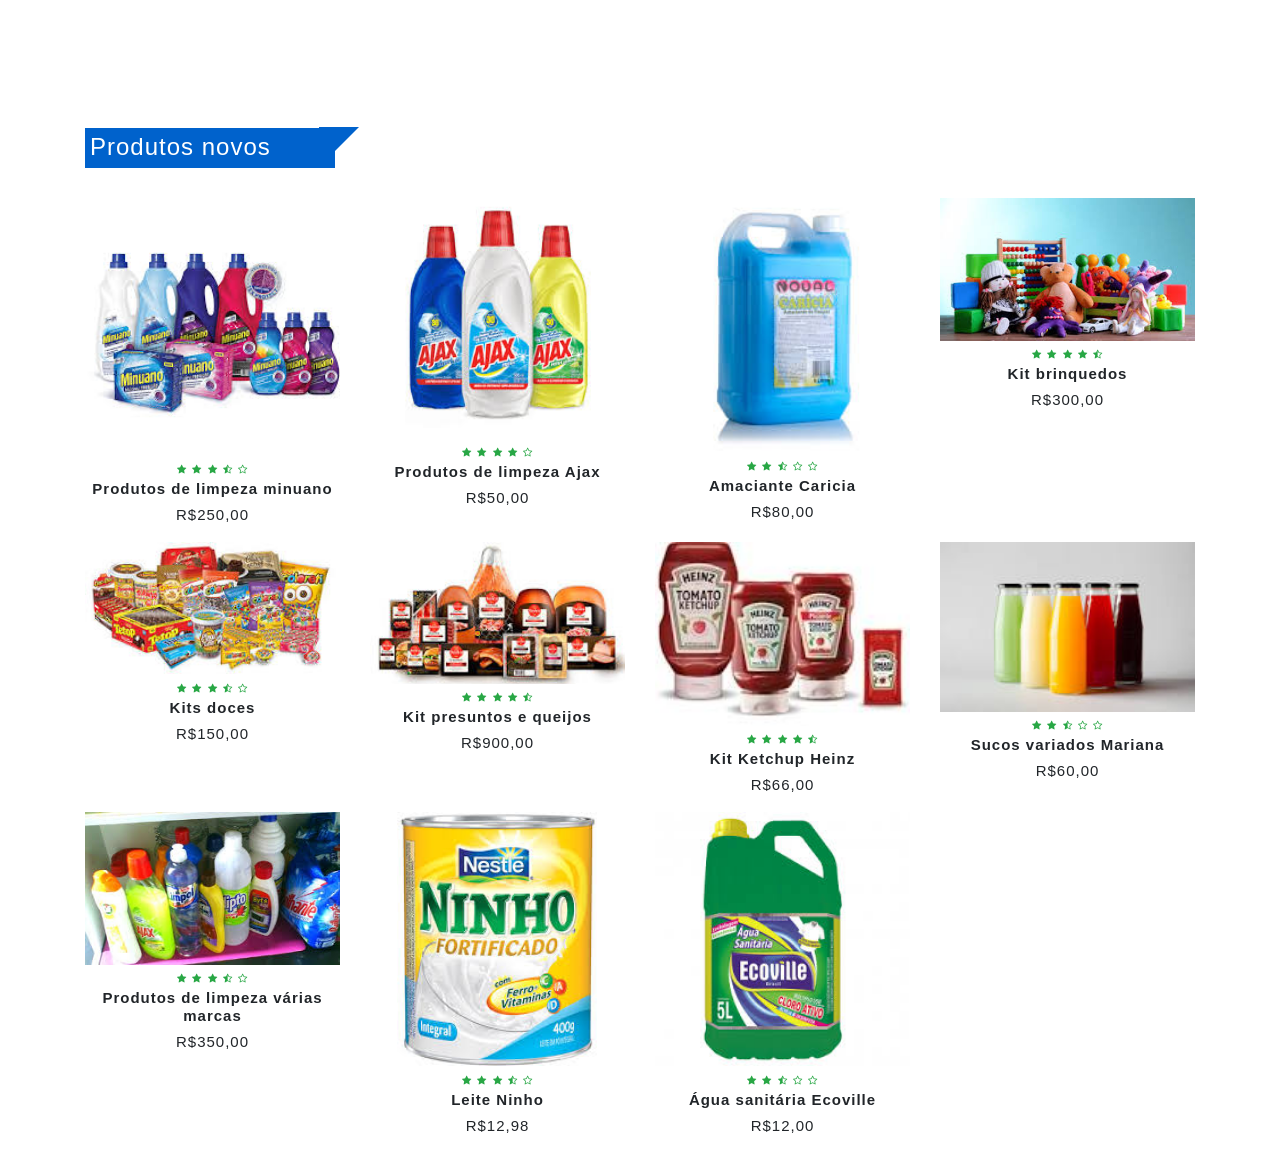
==== Exercício9/index.html @ 2418015e "ugeue" ====
<html>
<head>
	<title>E-commerce Sessão do Design do Produto</title>
	<link rel="stylesheet" type="text/css" href="estilo.css">
	<link rel="stylesheet" type="text/css" href="https://stackpath.bootstrapcdn.com/bootstrap/4.4.1/css/bootstrap.min.css">
	<link rel="stylesheet" type="text/css" href="https://stackpath.bootstrapcdn.com/font-awesome/4.7.0/css/font-awesome.min.css">
</head>
<body>
	<div class="container">
	<h2>Produtos novos</h2>
	<div class="row">
	<div class="col-md-3">
	<div class="product-top">
	<img src="img.jpg">
	<div class="overlay">
		<button type="button" class="btn btn-secondary" title="Compra rápida"><i class="fa fa-eye"></i></button>
		<button type="button" class="btn btn-secondary" title="Adicionar lista produtos que quero"><i class="fa fa-heart-o"></i></button>
		<button type="button" class="btn btn-secondary" title="Adicionar ao carrinho"><i class="fa fa-shopping-cart"></i></button>
		</div>

		<div class="product-bottom text-center">
		<i class="fa fa-star"></i>
		<i class="fa fa-star"></i>
		<i class="fa fa-star"></i>
		<i class="fa fa-star-half-o"></i>
		<i class="fa fa-star-o"></i>
		<h3>Produtos de limpeza minuano </h3>
		<h5>R$250,00</h5>
		</div>			
	</div>
</div>
<div class="col-md-3">
	<div class="product-top">
	<img src="img1.jpg">
	<div class="overlay">
		<button type="button" class="btn btn-secondary" title="Compra rápida"><i class="fa fa-eye"></i></button>
		<button type="button" class="btn btn-secondary" title="Adicionar lista produtos que quero"><i class="fa fa-heart-o"></i></button>
		<button type="button" class="btn btn-secondary" title="Adicionar ao carrinho"><i class="fa fa-shopping-cart"></i></button>
		</div>

		<div class="product-bottom text-center">
		<i class="fa fa-star"></i>
		<i class="fa fa-star"></i>
		<i class="fa fa-star"></i>
		<i class="fa fa-star"></i>
		<i class="fa fa-star-o"></i>
		<h3>Produtos de limpeza Ajax </h3>
		<h5>R$50,00</h5>
		</div>			
	</div>
</div>
<div class="col-md-3">
	<div class="product-top">
	<img src="img2.jpg">
	<div class="overlay">
		<button type="button" class="btn btn-secondary" title="Compra rápida"><i class="fa fa-eye"></i></button>
		<button type="button" class="btn btn-secondary" title="Adicionar lista produtos que quero"><i class="fa fa-heart-o"></i></button>
		<button type="button" class="btn btn-secondary" title="Adicionar ao carrinho"><i class="fa fa-shopping-cart"></i></button>
		</div>

		<div class="product-bottom text-center">
		<i class="fa fa-star"></i>
		<i class="fa fa-star"></i>
		<i class="fa fa-star-half-o"></i>
		<i class="fa fa-star-o"></i>
		<i class="fa fa-star-o"></i>
		<h3>Amaciante Caricia </h3>
		<h5>R$80,00</h5>
		</div>			
	</div>
</div>
<div class="col-md-3">
	<div class="product-top">
	<img src="img3.jpg">
	<div class="overlay">
		<button type="button" class="btn btn-secondary" title="Compra rápida"><i class="fa fa-eye"></i></button>
		<button type="button" class="btn btn-secondary" title="Adicionar lista produtos que quero"><i class="fa fa-heart-o"></i></button>
		<button type="button" class="btn btn-secondary" title="Adicionar ao carrinho"><i class="fa fa-shopping-cart"></i></button>
		</div>

		<div class="product-bottom text-center">
		<i class="fa fa-star"></i>
		<i class="fa fa-star"></i>
		<i class="fa fa-star"></i>
		<i class="fa fa-star"></i>
		<i class="fa fa-star-half-o"></i>
		<h3>Kit brinquedos </h3>
		<h5>R$300,00</h5>
		</div>			
	</div>
</div>
<div class="col-md-3">
	<div class="product-top">
	<img src="img4.jpg">
	<div class="overlay">
		<button type="button" class="btn btn-secondary" title="Compra rápida"><i class="fa fa-eye"></i></button>
		<button type="button" class="btn btn-secondary" title="Adicionar lista produtos que quero"><i class="fa fa-heart-o"></i></button>
		<button type="button" class="btn btn-secondary" title="Adicionar ao carrinho"><i class="fa fa-shopping-cart"></i></button>
		</div>

		<div class="product-bottom text-center">
		<i class="fa fa-star"></i>
		<i class="fa fa-star"></i>
		<i class="fa fa-star"></i>
		<i class="fa fa-star-half-o"></i>
		<i class="fa fa-star-o"></i>
		<h3>Kits doces </h3>
		<h5>R$150,00</h5>
		</div>			
	</div>
</div>
<div class="col-md-3">
	<div class="product-top">
	<img src="img5.jpg">
	<div class="overlay">
		<button type="button" class="btn btn-secondary" title="Compra rápida"><i class="fa fa-eye"></i></button>
		<button type="button" class="btn btn-secondary" title="Adicionar lista produtos que quero"><i class="fa fa-heart-o"></i></button>
		<button type="button" class="btn btn-secondary" title="Adicionar ao carrinho"><i class="fa fa-shopping-cart"></i></button>
		</div>

		<div class="product-bottom text-center">
		<i class="fa fa-star"></i>
		<i class="fa fa-star"></i>
		<i class="fa fa-star"></i>
		<i class="fa fa-star"></i>
		<i class="fa fa-star-half-o"></i>
		<h3>Kit presuntos e queijos </h3>
		<h5>R$900,00</h5>
		</div>			
	</div>
</div>
<div class="col-md-3">
	<div class="product-top">
	<img src="img6.jpg">
	<div class="overlay">
		<button type="button" class="btn btn-secondary" title="Compra rápida"><i class="fa fa-eye"></i></button>
		<button type="button" class="btn btn-secondary" title="Adicionar lista produtos que quero"><i class="fa fa-heart-o"></i></button>
		<button type="button" class="btn btn-secondary" title="Adicionar ao carrinho"><i class="fa fa-shopping-cart"></i></button>
		</div>

		<div class="product-bottom text-center">
		<i class="fa fa-star"></i>
		<i class="fa fa-star"></i>
		<i class="fa fa-star"></i>
		<i class="fa fa-star"></i>
		<i class="fa fa-star-half-o"></i>
		<h3>Kit Ketchup Heinz </h3>
		<h5>R$66,00</h5>
		</div>			
	</div>
</div>
<div class="col-md-3">
	<div class="product-top">
	<img src="img7.jpg">
	<div class="overlay">
		<button type="button" class="btn btn-secondary" title="Compra rápida"><i class="fa fa-eye"></i></button>
		<button type="button" class="btn btn-secondary" title="Adicionar lista produtos que quero"><i class="fa fa-heart-o"></i></button>
		<button type="button" class="btn btn-secondary" title="Adicionar ao carrinho"><i class="fa fa-shopping-cart"></i></button>
		</div>

		<div class="product-bottom text-center">
		<i class="fa fa-star"></i>
		<i class="fa fa-star"></i>
		<i class="fa fa-star-half-o"></i>
		<i class="fa fa-star-o"></i>
		<i class="fa fa-star-o"></i>
		<h3>Sucos variados Mariana </h3>
		<h5>R$60,00</h5>
		</div>			
	</div>
</div>
<div class="col-md-3">
	<div class="product-top">
	<img src="img8.jpg">
	<div class="overlay">
		<button type="button" class="btn btn-secondary" title="Compra rápida"><i class="fa fa-eye"></i></button>
		<button type="button" class="btn btn-secondary" title="Adicionar lista produtos que quero"><i class="fa fa-heart-o"></i></button>
		<button type="button" class="btn btn-secondary" title="Adicionar ao carrinho"><i class="fa fa-shopping-cart"></i></button>
		</div>

		<div class="product-bottom text-center">
		<i class="fa fa-star"></i>
		<i class="fa fa-star"></i>
		<i class="fa fa-star"></i>
		<i class="fa fa-star-half-o"></i>
		<i class="fa fa-star-o"></i>
		<h3>Produtos de limpeza várias marcas</h3>
		<h5>R$350,00</h5>
		</div>			
	</div>
</div>
<div class="col-md-3">
	<div class="product-top">
	<img src="img9.jpg">
	<div class="overlay">
		<button type="button" class="btn btn-secondary" title="Compra rápida"><i class="fa fa-eye"></i></button>
		<button type="button" class="btn btn-secondary" title="Adicionar lista produtos que quero"><i class="fa fa-heart-o"></i></button>
		<button type="button" class="btn btn-secondary" title="Adicionar ao carrinho"><i class="fa fa-shopping-cart"></i></button>
		</div>

		<div class="product-bottom text-center">
		<i class="fa fa-star"></i>
		<i class="fa fa-star"></i>
		<i class="fa fa-star"></i>
		<i class="fa fa-star-half-o"></i>
		<i class="fa fa-star-o"></i>
		<h3>Leite Ninho </h3>
		<h5>R$12,98</h5>
		</div>			
	</div>
</div>
<div class="col-md-3">
	<div class="product-top">
	<img src="img10.jpg">
	<div class="overlay">
		<button type="button" class="btn btn-secondary" title="Compra rápida"><i class="fa fa-eye"></i></button>
		<button type="button" class="btn btn-secondary" title="Adicionar lista produtos que quero"><i class="fa fa-heart-o"></i></button>
		<button type="button" class="btn btn-secondary" title="Adicionar ao carrinho"><i class="fa fa-shopping-cart"></i></button>
		</div>

		<div class="product-bottom text-center">
		<i class="fa fa-star"></i>
		<i class="fa fa-star"></i>
		<i class="fa fa-star-half-o"></i>
		<i class="fa fa-star-o"></i>
		<i class="fa fa-star-o"></i>
		<h3>Água sanitária Ecoville </h3>
		<h5>R$12,00</h5>
		</div>			
	</div>
</div>

</div>
</div>
</body>
</html>
---- Exercício9/estilo.css ----
.container{
	width: 100%;
	margin-top: 10%;
	font-family: sans-serif;
	letter-spacing: 1px;
}
.container h2
{
	background: #0062cc;
	color:#fff;
	width: 250px;
	font-size: 24px;
	padding: 5px;
	height: 40px;
}
.container h2::after
{
	content: '';
	border-top: 40px solid #0062cc;
	border-right: 40px solid transparent;
	position: relative;
	left: 48px;
	top: 34px;
}
.row{
	margin-top: 30px;
}
img{
	width: 100%;
}
.product-bottom .fa{
	color: #28a745;
	font-size: 10px;
}
.product-bottom h3{
	font-size: 15px;
	font-weight: bold;
}
.product-bottom h5{
	font-size: 15px;
	padding-bottom: 10px;
}
.overlay 
{
	display: block;
	opacity: 0;
	position: absolute;
	top: 10%;
	margin-left: 0;
	width: 70px;
}
.product-top:hover .overlay
{

	opacity: 1;
	margin-left: 5%;
	transition: 0.5s;

}
.overlay .fa
{
	cursor: pointer;
	background-color:#fff;
	color: #000;
	height: 35px;
	width: 35px;
	font-size: 20px;
	padding: 7px;
	margin: 5%;
	margin-bottom: 5%;
}
.overlay .btn-secondary
{
	background: transparent !important;
	border: none !important;
	box-shadow: none !important;
}
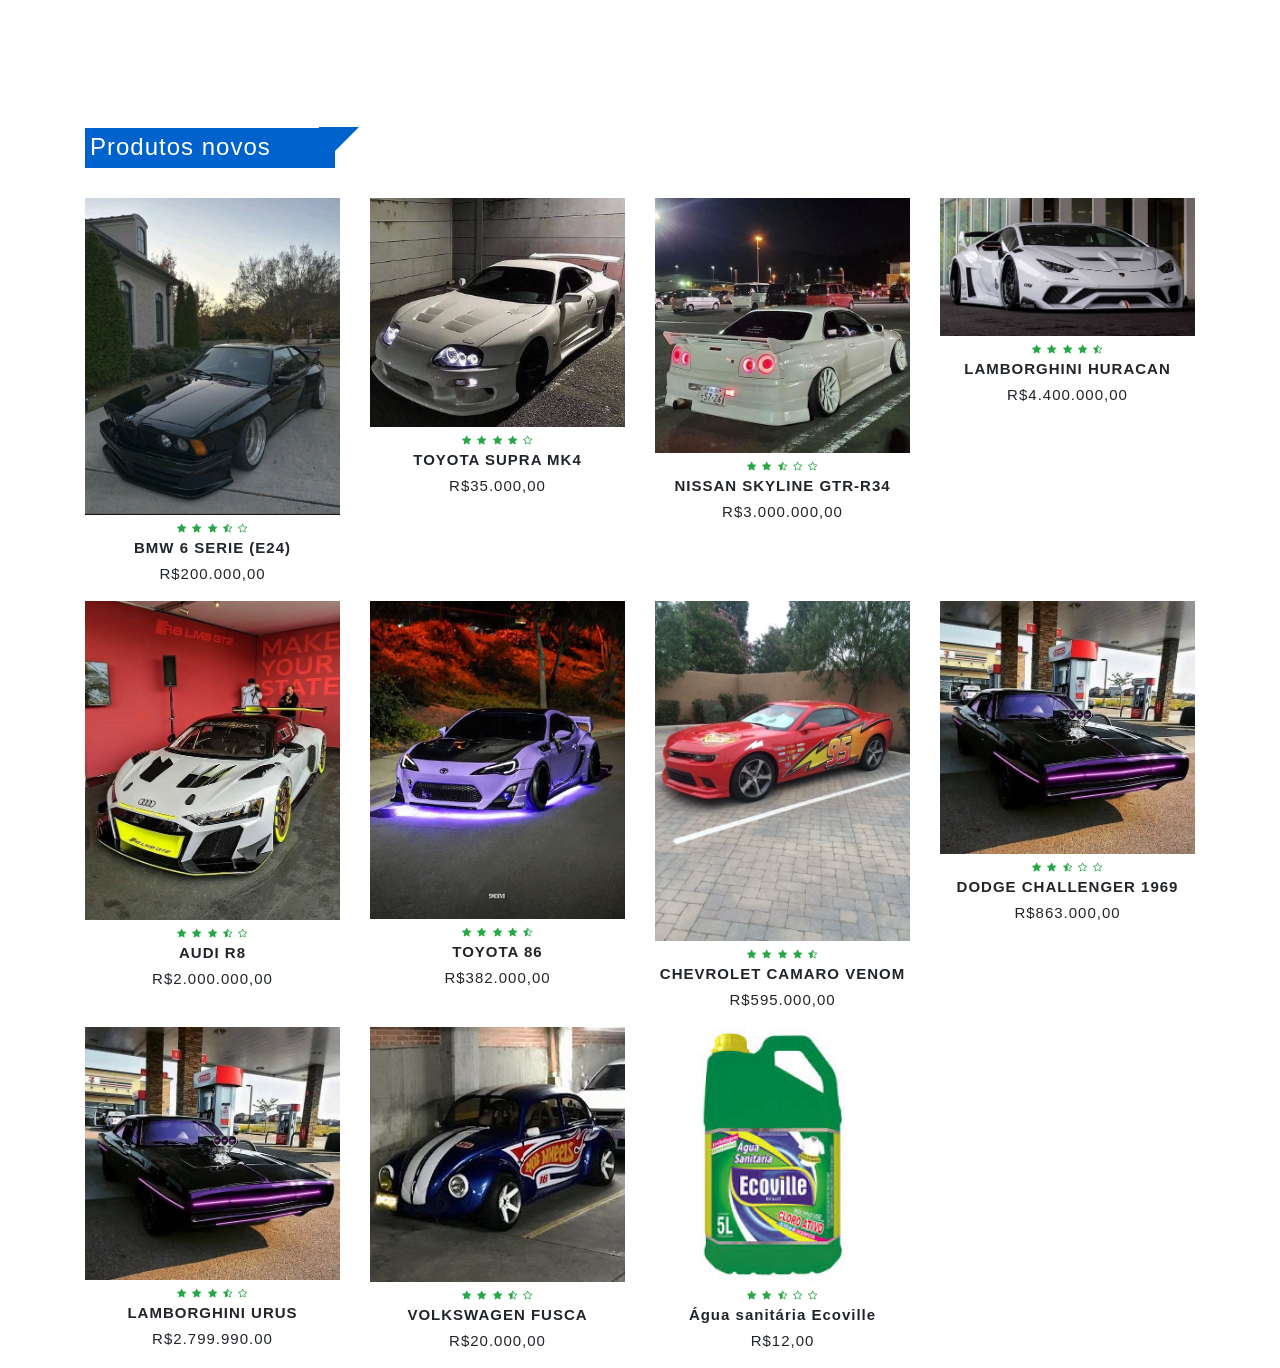
==== commit 7b1b8cf6: "Add files via upload" ====
--- a/Exercício9/index.html
+++ b/Exercício9/index.html
@@ -11,202 +11,202 @@
 	<div class="row">
 	<div class="col-md-3">
 	<div class="product-top">
-	<img src="img.jpg">
-	<div class="overlay">
-		<button type="button" class="btn btn-secondary" title="Compra rápida"><i class="fa fa-eye"></i></button>
-		<button type="button" class="btn btn-secondary" title="Adicionar lista produtos que quero"><i class="fa fa-heart-o"></i></button>
-		<button type="button" class="btn btn-secondary" title="Adicionar ao carrinho"><i class="fa fa-shopping-cart"></i></button>
-		</div>
-
-		<div class="product-bottom text-center">
-		<i class="fa fa-star"></i>
-		<i class="fa fa-star"></i>
-		<i class="fa fa-star"></i>
-		<i class="fa fa-star-half-o"></i>
-		<i class="fa fa-star-o"></i>
-		<h3>Produtos de limpeza minuano </h3>
-		<h5>R$250,00</h5>
-		</div>			
-	</div>
-</div>
-<div class="col-md-3">
-	<div class="product-top">
-	<img src="img1.jpg">
-	<div class="overlay">
-		<button type="button" class="btn btn-secondary" title="Compra rápida"><i class="fa fa-eye"></i></button>
-		<button type="button" class="btn btn-secondary" title="Adicionar lista produtos que quero"><i class="fa fa-heart-o"></i></button>
-		<button type="button" class="btn btn-secondary" title="Adicionar ao carrinho"><i class="fa fa-shopping-cart"></i></button>
-		</div>
-
-		<div class="product-bottom text-center">
-		<i class="fa fa-star"></i>
-		<i class="fa fa-star"></i>
-		<i class="fa fa-star"></i>
-		<i class="fa fa-star"></i>
-		<i class="fa fa-star-o"></i>
-		<h3>Produtos de limpeza Ajax </h3>
-		<h5>R$50,00</h5>
-		</div>			
-	</div>
-</div>
-<div class="col-md-3">
-	<div class="product-top">
-	<img src="img2.jpg">
-	<div class="overlay">
-		<button type="button" class="btn btn-secondary" title="Compra rápida"><i class="fa fa-eye"></i></button>
-		<button type="button" class="btn btn-secondary" title="Adicionar lista produtos que quero"><i class="fa fa-heart-o"></i></button>
-		<button type="button" class="btn btn-secondary" title="Adicionar ao carrinho"><i class="fa fa-shopping-cart"></i></button>
-		</div>
-
-		<div class="product-bottom text-center">
-		<i class="fa fa-star"></i>
-		<i class="fa fa-star"></i>
-		<i class="fa fa-star-half-o"></i>
-		<i class="fa fa-star-o"></i>
-		<i class="fa fa-star-o"></i>
-		<h3>Amaciante Caricia </h3>
-		<h5>R$80,00</h5>
-		</div>			
-	</div>
-</div>
-<div class="col-md-3">
-	<div class="product-top">
-	<img src="img3.jpg">
-	<div class="overlay">
-		<button type="button" class="btn btn-secondary" title="Compra rápida"><i class="fa fa-eye"></i></button>
-		<button type="button" class="btn btn-secondary" title="Adicionar lista produtos que quero"><i class="fa fa-heart-o"></i></button>
-		<button type="button" class="btn btn-secondary" title="Adicionar ao carrinho"><i class="fa fa-shopping-cart"></i></button>
-		</div>
-
-		<div class="product-bottom text-center">
-		<i class="fa fa-star"></i>
-		<i class="fa fa-star"></i>
-		<i class="fa fa-star"></i>
-		<i class="fa fa-star"></i>
-		<i class="fa fa-star-half-o"></i>
-		<h3>Kit brinquedos </h3>
-		<h5>R$300,00</h5>
-		</div>			
-	</div>
-</div>
-<div class="col-md-3">
-	<div class="product-top">
-	<img src="img4.jpg">
-	<div class="overlay">
-		<button type="button" class="btn btn-secondary" title="Compra rápida"><i class="fa fa-eye"></i></button>
-		<button type="button" class="btn btn-secondary" title="Adicionar lista produtos que quero"><i class="fa fa-heart-o"></i></button>
-		<button type="button" class="btn btn-secondary" title="Adicionar ao carrinho"><i class="fa fa-shopping-cart"></i></button>
-		</div>
-
-		<div class="product-bottom text-center">
-		<i class="fa fa-star"></i>
-		<i class="fa fa-star"></i>
-		<i class="fa fa-star"></i>
-		<i class="fa fa-star-half-o"></i>
-		<i class="fa fa-star-o"></i>
-		<h3>Kits doces </h3>
-		<h5>R$150,00</h5>
-		</div>			
-	</div>
-</div>
-<div class="col-md-3">
-	<div class="product-top">
-	<img src="img5.jpg">
-	<div class="overlay">
-		<button type="button" class="btn btn-secondary" title="Compra rápida"><i class="fa fa-eye"></i></button>
-		<button type="button" class="btn btn-secondary" title="Adicionar lista produtos que quero"><i class="fa fa-heart-o"></i></button>
-		<button type="button" class="btn btn-secondary" title="Adicionar ao carrinho"><i class="fa fa-shopping-cart"></i></button>
-		</div>
-
-		<div class="product-bottom text-center">
-		<i class="fa fa-star"></i>
-		<i class="fa fa-star"></i>
-		<i class="fa fa-star"></i>
-		<i class="fa fa-star"></i>
-		<i class="fa fa-star-half-o"></i>
-		<h3>Kit presuntos e queijos </h3>
-		<h5>R$900,00</h5>
-		</div>			
-	</div>
-</div>
-<div class="col-md-3">
-	<div class="product-top">
-	<img src="img6.jpg">
-	<div class="overlay">
-		<button type="button" class="btn btn-secondary" title="Compra rápida"><i class="fa fa-eye"></i></button>
-		<button type="button" class="btn btn-secondary" title="Adicionar lista produtos que quero"><i class="fa fa-heart-o"></i></button>
-		<button type="button" class="btn btn-secondary" title="Adicionar ao carrinho"><i class="fa fa-shopping-cart"></i></button>
-		</div>
-
-		<div class="product-bottom text-center">
-		<i class="fa fa-star"></i>
-		<i class="fa fa-star"></i>
-		<i class="fa fa-star"></i>
-		<i class="fa fa-star"></i>
-		<i class="fa fa-star-half-o"></i>
-		<h3>Kit Ketchup Heinz </h3>
-		<h5>R$66,00</h5>
-		</div>			
-	</div>
-</div>
-<div class="col-md-3">
-	<div class="product-top">
-	<img src="img7.jpg">
-	<div class="overlay">
-		<button type="button" class="btn btn-secondary" title="Compra rápida"><i class="fa fa-eye"></i></button>
-		<button type="button" class="btn btn-secondary" title="Adicionar lista produtos que quero"><i class="fa fa-heart-o"></i></button>
-		<button type="button" class="btn btn-secondary" title="Adicionar ao carrinho"><i class="fa fa-shopping-cart"></i></button>
-		</div>
-
-		<div class="product-bottom text-center">
-		<i class="fa fa-star"></i>
-		<i class="fa fa-star"></i>
-		<i class="fa fa-star-half-o"></i>
-		<i class="fa fa-star-o"></i>
-		<i class="fa fa-star-o"></i>
-		<h3>Sucos variados Mariana </h3>
-		<h5>R$60,00</h5>
-		</div>			
-	</div>
-</div>
-<div class="col-md-3">
-	<div class="product-top">
-	<img src="img8.jpg">
-	<div class="overlay">
-		<button type="button" class="btn btn-secondary" title="Compra rápida"><i class="fa fa-eye"></i></button>
-		<button type="button" class="btn btn-secondary" title="Adicionar lista produtos que quero"><i class="fa fa-heart-o"></i></button>
-		<button type="button" class="btn btn-secondary" title="Adicionar ao carrinho"><i class="fa fa-shopping-cart"></i></button>
-		</div>
-
-		<div class="product-bottom text-center">
-		<i class="fa fa-star"></i>
-		<i class="fa fa-star"></i>
-		<i class="fa fa-star"></i>
-		<i class="fa fa-star-half-o"></i>
-		<i class="fa fa-star-o"></i>
-		<h3>Produtos de limpeza várias marcas</h3>
-		<h5>R$350,00</h5>
-		</div>			
-	</div>
-</div>
-<div class="col-md-3">
-	<div class="product-top">
-	<img src="img9.jpg">
-	<div class="overlay">
-		<button type="button" class="btn btn-secondary" title="Compra rápida"><i class="fa fa-eye"></i></button>
-		<button type="button" class="btn btn-secondary" title="Adicionar lista produtos que quero"><i class="fa fa-heart-o"></i></button>
-		<button type="button" class="btn btn-secondary" title="Adicionar ao carrinho"><i class="fa fa-shopping-cart"></i></button>
-		</div>
-
-		<div class="product-bottom text-center">
-		<i class="fa fa-star"></i>
-		<i class="fa fa-star"></i>
-		<i class="fa fa-star"></i>
-		<i class="fa fa-star-half-o"></i>
-		<i class="fa fa-star-o"></i>
-		<h3>Leite Ninho </h3>
-		<h5>R$12,98</h5>
-		</div>			
+	<img src="1.jpg">
+	<div class="overlay">
+		<button type="button" class="btn btn-secondary" title="Compra rápida"><i class="fa fa-eye"></i></button>
+		<button type="button" class="btn btn-secondary" title="Adicionar lista produtos que quero"><i class="fa fa-heart-o"></i></button>
+		<button type="button" class="btn btn-secondary" title="Adicionar ao carrinho"><i class="fa fa-shopping-cart"></i></button>
+		</div>
+
+		<div class="product-bottom text-center">
+		<i class="fa fa-star"></i>
+		<i class="fa fa-star"></i>
+		<i class="fa fa-star"></i>
+		<i class="fa fa-star-half-o"></i>
+		<i class="fa fa-star-o"></i>
+		<h3>BMW 6 SERIE (E24) </h3>
+		<h5>R$200.000,00</h5>
+		</div>
+	</div>
+</div>
+<div class="col-md-3">
+	<div class="product-top">
+	<img src="2.jpg">
+	<div class="overlay">
+		<button type="button" class="btn btn-secondary" title="Compra rápida"><i class="fa fa-eye"></i></button>
+		<button type="button" class="btn btn-secondary" title="Adicionar lista produtos que quero"><i class="fa fa-heart-o"></i></button>
+		<button type="button" class="btn btn-secondary" title="Adicionar ao carrinho"><i class="fa fa-shopping-cart"></i></button>
+		</div>
+
+		<div class="product-bottom text-center">
+		<i class="fa fa-star"></i>
+		<i class="fa fa-star"></i>
+		<i class="fa fa-star"></i>
+		<i class="fa fa-star"></i>
+		<i class="fa fa-star-o"></i>
+		<h3>TOYOTA SUPRA MK4 </h3>
+		<h5>R$35.000,00</h5>
+		</div>
+	</div>
+</div>
+<div class="col-md-3">
+	<div class="product-top">
+	<img src="3.jpg">
+	<div class="overlay">
+		<button type="button" class="btn btn-secondary" title="Compra rápida"><i class="fa fa-eye"></i></button>
+		<button type="button" class="btn btn-secondary" title="Adicionar lista produtos que quero"><i class="fa fa-heart-o"></i></button>
+		<button type="button" class="btn btn-secondary" title="Adicionar ao carrinho"><i class="fa fa-shopping-cart"></i></button>
+		</div>
+
+		<div class="product-bottom text-center">
+		<i class="fa fa-star"></i>
+		<i class="fa fa-star"></i>
+		<i class="fa fa-star-half-o"></i>
+		<i class="fa fa-star-o"></i>
+		<i class="fa fa-star-o"></i>
+		<h3>NISSAN SKYLINE GTR-R34 </h3>
+		<h5>R$3.000.000,00</h5>
+		</div>
+	</div>
+</div>
+<div class="col-md-3">
+	<div class="product-top">
+	<img src="4.jpg">
+	<div class="overlay">
+		<button type="button" class="btn btn-secondary" title="Compra rápida"><i class="fa fa-eye"></i></button>
+		<button type="button" class="btn btn-secondary" title="Adicionar lista produtos que quero"><i class="fa fa-heart-o"></i></button>
+		<button type="button" class="btn btn-secondary" title="Adicionar ao carrinho"><i class="fa fa-shopping-cart"></i></button>
+		</div>
+
+		<div class="product-bottom text-center">
+		<i class="fa fa-star"></i>
+		<i class="fa fa-star"></i>
+		<i class="fa fa-star"></i>
+		<i class="fa fa-star"></i>
+		<i class="fa fa-star-half-o"></i>
+		<h3>LAMBORGHINI HURACAN</h3>
+		<h5>R$4.400.000,00</h5>
+		</div>
+	</div>
+</div>
+<div class="col-md-3">
+	<div class="product-top">
+	<img src="5.jpg">
+	<div class="overlay">
+		<button type="button" class="btn btn-secondary" title="Compra rápida"><i class="fa fa-eye"></i></button>
+		<button type="button" class="btn btn-secondary" title="Adicionar lista produtos que quero"><i class="fa fa-heart-o"></i></button>
+		<button type="button" class="btn btn-secondary" title="Adicionar ao carrinho"><i class="fa fa-shopping-cart"></i></button>
+		</div>
+
+		<div class="product-bottom text-center">
+		<i class="fa fa-star"></i>
+		<i class="fa fa-star"></i>
+		<i class="fa fa-star"></i>
+		<i class="fa fa-star-half-o"></i>
+		<i class="fa fa-star-o"></i>
+		<h3>AUDI R8 </h3>
+		<h5>R$2.000.000,00</h5>
+		</div>
+	</div>
+</div>
+<div class="col-md-3">
+	<div class="product-top">
+	<img src="6.jpg">
+	<div class="overlay">
+		<button type="button" class="btn btn-secondary" title="Compra rápida"><i class="fa fa-eye"></i></button>
+		<button type="button" class="btn btn-secondary" title="Adicionar lista produtos que quero"><i class="fa fa-heart-o"></i></button>
+		<button type="button" class="btn btn-secondary" title="Adicionar ao carrinho"><i class="fa fa-shopping-cart"></i></button>
+		</div>
+
+		<div class="product-bottom text-center">
+		<i class="fa fa-star"></i>
+		<i class="fa fa-star"></i>
+		<i class="fa fa-star"></i>
+		<i class="fa fa-star"></i>
+		<i class="fa fa-star-half-o"></i>
+		<h3>TOYOTA 86 </h3>
+		<h5>R$382.000,00</h5>
+		</div>
+	</div>
+</div>
+<div class="col-md-3">
+	<div class="product-top">
+	<img src="7.jpg">
+	<div class="overlay">
+		<button type="button" class="btn btn-secondary" title="Compra rápida"><i class="fa fa-eye"></i></button>
+		<button type="button" class="btn btn-secondary" title="Adicionar lista produtos que quero"><i class="fa fa-heart-o"></i></button>
+		<button type="button" class="btn btn-secondary" title="Adicionar ao carrinho"><i class="fa fa-shopping-cart"></i></button>
+		</div>
+
+		<div class="product-bottom text-center">
+		<i class="fa fa-star"></i>
+		<i class="fa fa-star"></i>
+		<i class="fa fa-star"></i>
+		<i class="fa fa-star"></i>
+		<i class="fa fa-star-half-o"></i>
+		<h3>CHEVROLET CAMARO VENOM </h3>
+		<h5>R$595.000,00</h5>
+		</div>
+	</div>
+</div>
+<div class="col-md-3">
+	<div class="product-top">
+	<img src="8.jpg">
+	<div class="overlay">
+		<button type="button" class="btn btn-secondary" title="Compra rápida"><i class="fa fa-eye"></i></button>
+		<button type="button" class="btn btn-secondary" title="Adicionar lista produtos que quero"><i class="fa fa-heart-o"></i></button>
+		<button type="button" class="btn btn-secondary" title="Adicionar ao carrinho"><i class="fa fa-shopping-cart"></i></button>
+		</div>
+
+		<div class="product-bottom text-center">
+		<i class="fa fa-star"></i>
+		<i class="fa fa-star"></i>
+		<i class="fa fa-star-half-o"></i>
+		<i class="fa fa-star-o"></i>
+		<i class="fa fa-star-o"></i>
+		<h3>DODGE CHALLENGER 1969 </h3>
+		<h5>R$863.000,00</h5>
+		</div>
+	</div>
+</div>
+<div class="col-md-3">
+	<div class="product-top">
+	<img src="8.jpg">
+	<div class="overlay">
+		<button type="button" class="btn btn-secondary" title="Compra rápida"><i class="fa fa-eye"></i></button>
+		<button type="button" class="btn btn-secondary" title="Adicionar lista produtos que quero"><i class="fa fa-heart-o"></i></button>
+		<button type="button" class="btn btn-secondary" title="Adicionar ao carrinho"><i class="fa fa-shopping-cart"></i></button>
+		</div>
+
+		<div class="product-bottom text-center">
+		<i class="fa fa-star"></i>
+		<i class="fa fa-star"></i>
+		<i class="fa fa-star"></i>
+		<i class="fa fa-star-half-o"></i>
+		<i class="fa fa-star-o"></i>
+		<h3>LAMBORGHINI URUS</h3>
+		<h5>R$2.799.990.00</h5>
+		</div>
+	</div>
+</div>
+<div class="col-md-3">
+	<div class="product-top">
+	<img src="10.jpg">
+	<div class="overlay">
+		<button type="button" class="btn btn-secondary" title="Compra rápida"><i class="fa fa-eye"></i></button>
+		<button type="button" class="btn btn-secondary" title="Adicionar lista produtos que quero"><i class="fa fa-heart-o"></i></button>
+		<button type="button" class="btn btn-secondary" title="Adicionar ao carrinho"><i class="fa fa-shopping-cart"></i></button>
+		</div>
+
+		<div class="product-bottom text-center">
+		<i class="fa fa-star"></i>
+		<i class="fa fa-star"></i>
+		<i class="fa fa-star"></i>
+		<i class="fa fa-star-half-o"></i>
+		<i class="fa fa-star-o"></i>
+		<h3>VOLKSWAGEN FUSCA </h3>
+		<h5>R$20.000,00</h5>
+		</div>
 	</div>
 </div>
 <div class="col-md-3">
@@ -226,11 +226,11 @@
 		<i class="fa fa-star-o"></i>
 		<h3>Água sanitária Ecoville </h3>
 		<h5>R$12,00</h5>
-		</div>			
+		</div>
 	</div>
 </div>
 
 </div>
 </div>
 </body>
-</html>+</html>
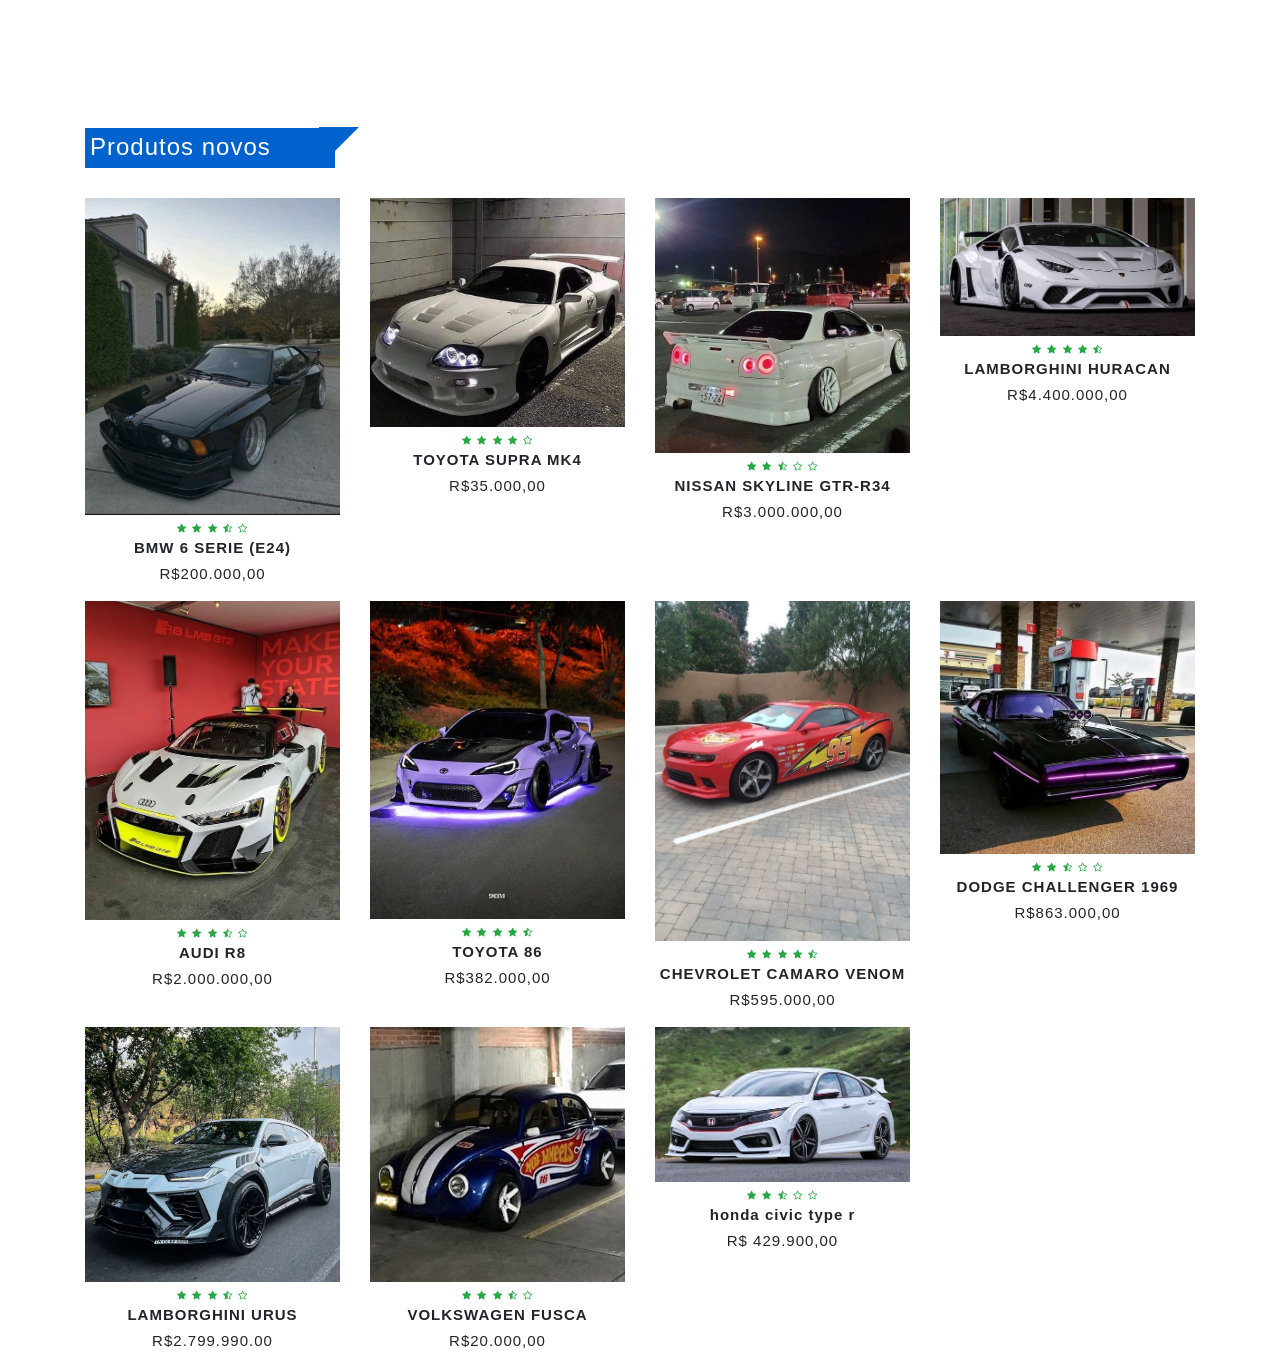
==== commit acdfa5d5: "Add files via upload" ====
--- a/Exercício9/index.html
+++ b/Exercício9/index.html
@@ -171,7 +171,7 @@
 </div>
 <div class="col-md-3">
 	<div class="product-top">
-	<img src="8.jpg">
+	<img src="9.jpg">
 	<div class="overlay">
 		<button type="button" class="btn btn-secondary" title="Compra rápida"><i class="fa fa-eye"></i></button>
 		<button type="button" class="btn btn-secondary" title="Adicionar lista produtos que quero"><i class="fa fa-heart-o"></i></button>
@@ -211,21 +211,21 @@
 </div>
 <div class="col-md-3">
 	<div class="product-top">
-	<img src="img10.jpg">
-	<div class="overlay">
-		<button type="button" class="btn btn-secondary" title="Compra rápida"><i class="fa fa-eye"></i></button>
-		<button type="button" class="btn btn-secondary" title="Adicionar lista produtos que quero"><i class="fa fa-heart-o"></i></button>
-		<button type="button" class="btn btn-secondary" title="Adicionar ao carrinho"><i class="fa fa-shopping-cart"></i></button>
-		</div>
-
-		<div class="product-bottom text-center">
-		<i class="fa fa-star"></i>
-		<i class="fa fa-star"></i>
-		<i class="fa fa-star-half-o"></i>
-		<i class="fa fa-star-o"></i>
-		<i class="fa fa-star-o"></i>
-		<h3>Água sanitária Ecoville </h3>
-		<h5>R$12,00</h5>
+	<img src="11.jpg">
+	<div class="overlay">
+		<button type="button" class="btn btn-secondary" title="Compra rápida"><i class="fa fa-eye"></i></button>
+		<button type="button" class="btn btn-secondary" title="Adicionar lista produtos que quero"><i class="fa fa-heart-o"></i></button>
+		<button type="button" class="btn btn-secondary" title="Adicionar ao carrinho"><i class="fa fa-shopping-cart"></i></button>
+		</div>
+
+		<div class="product-bottom text-center">
+		<i class="fa fa-star"></i>
+		<i class="fa fa-star"></i>
+		<i class="fa fa-star-half-o"></i>
+		<i class="fa fa-star-o"></i>
+		<i class="fa fa-star-o"></i>
+		<h3>honda civic type r</h3>
+		<h5>R$ 429.900,00</h5>
 		</div>
 	</div>
 </div>
